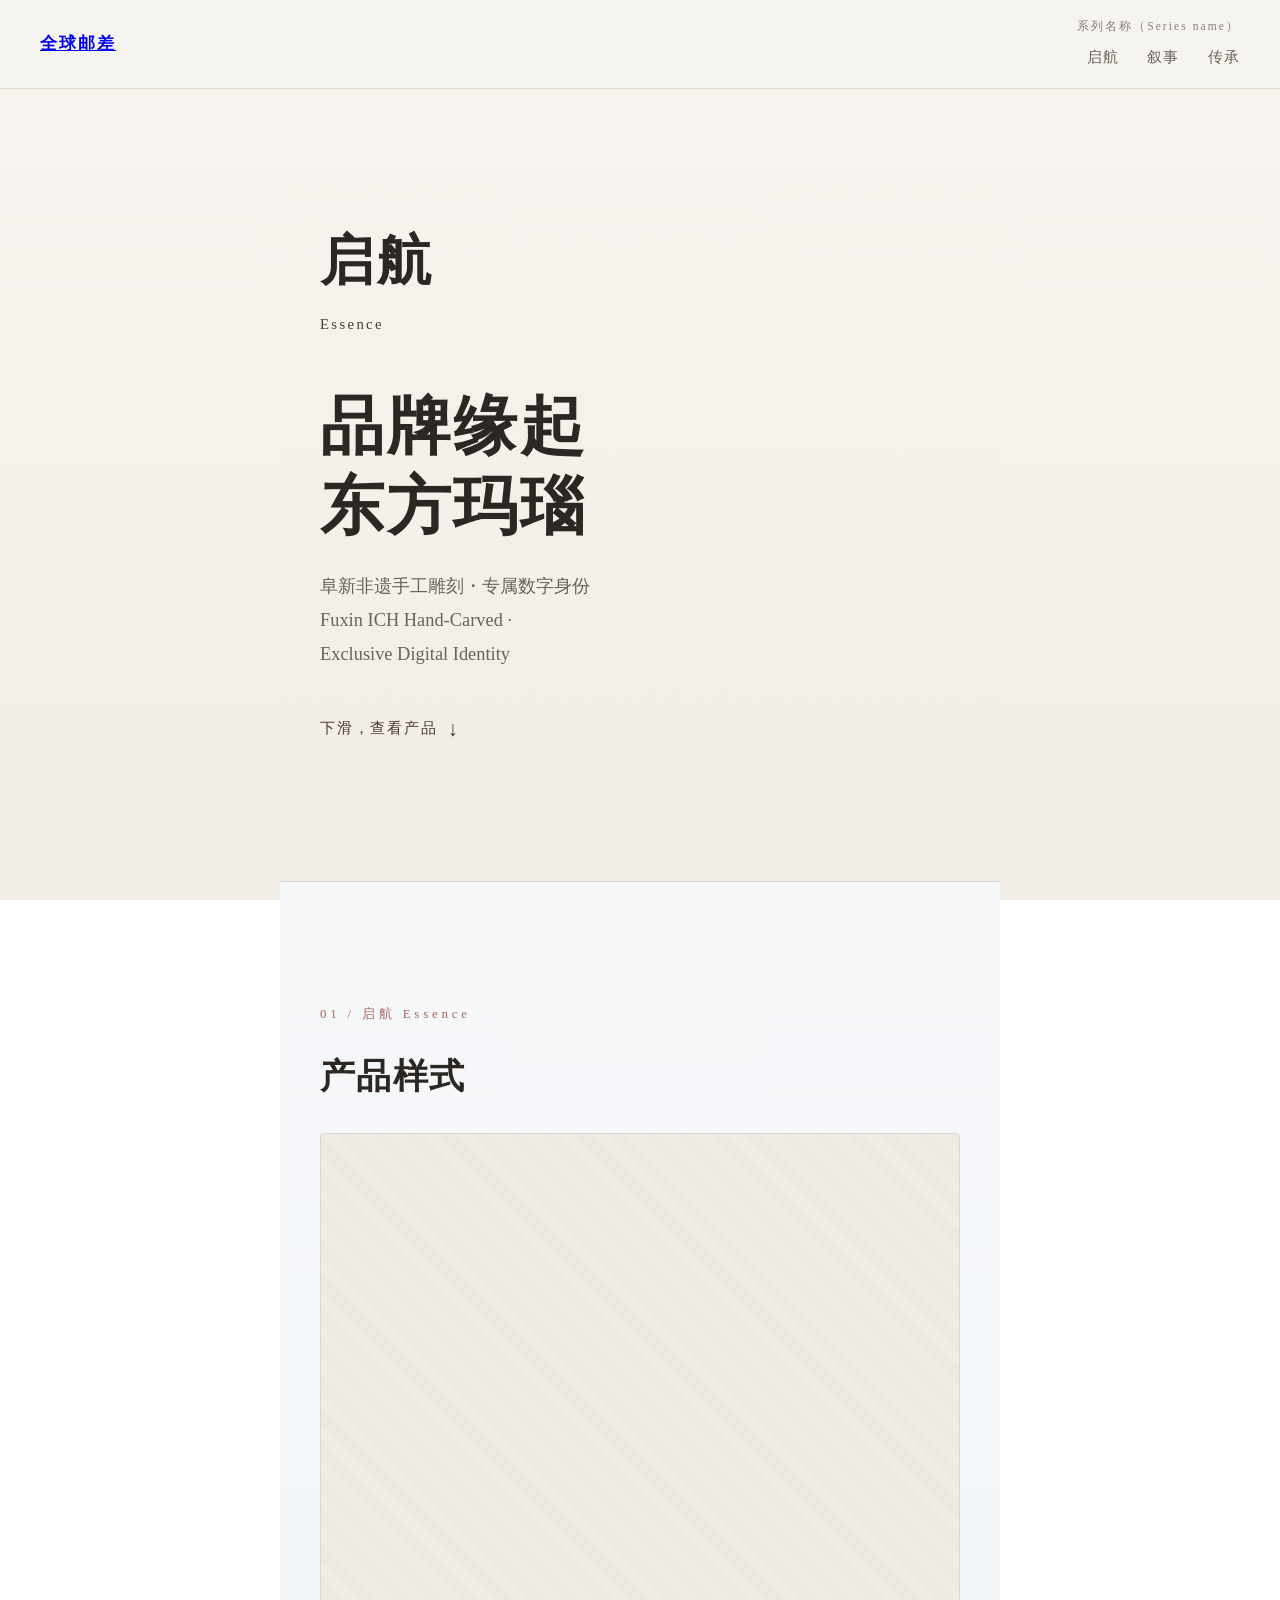
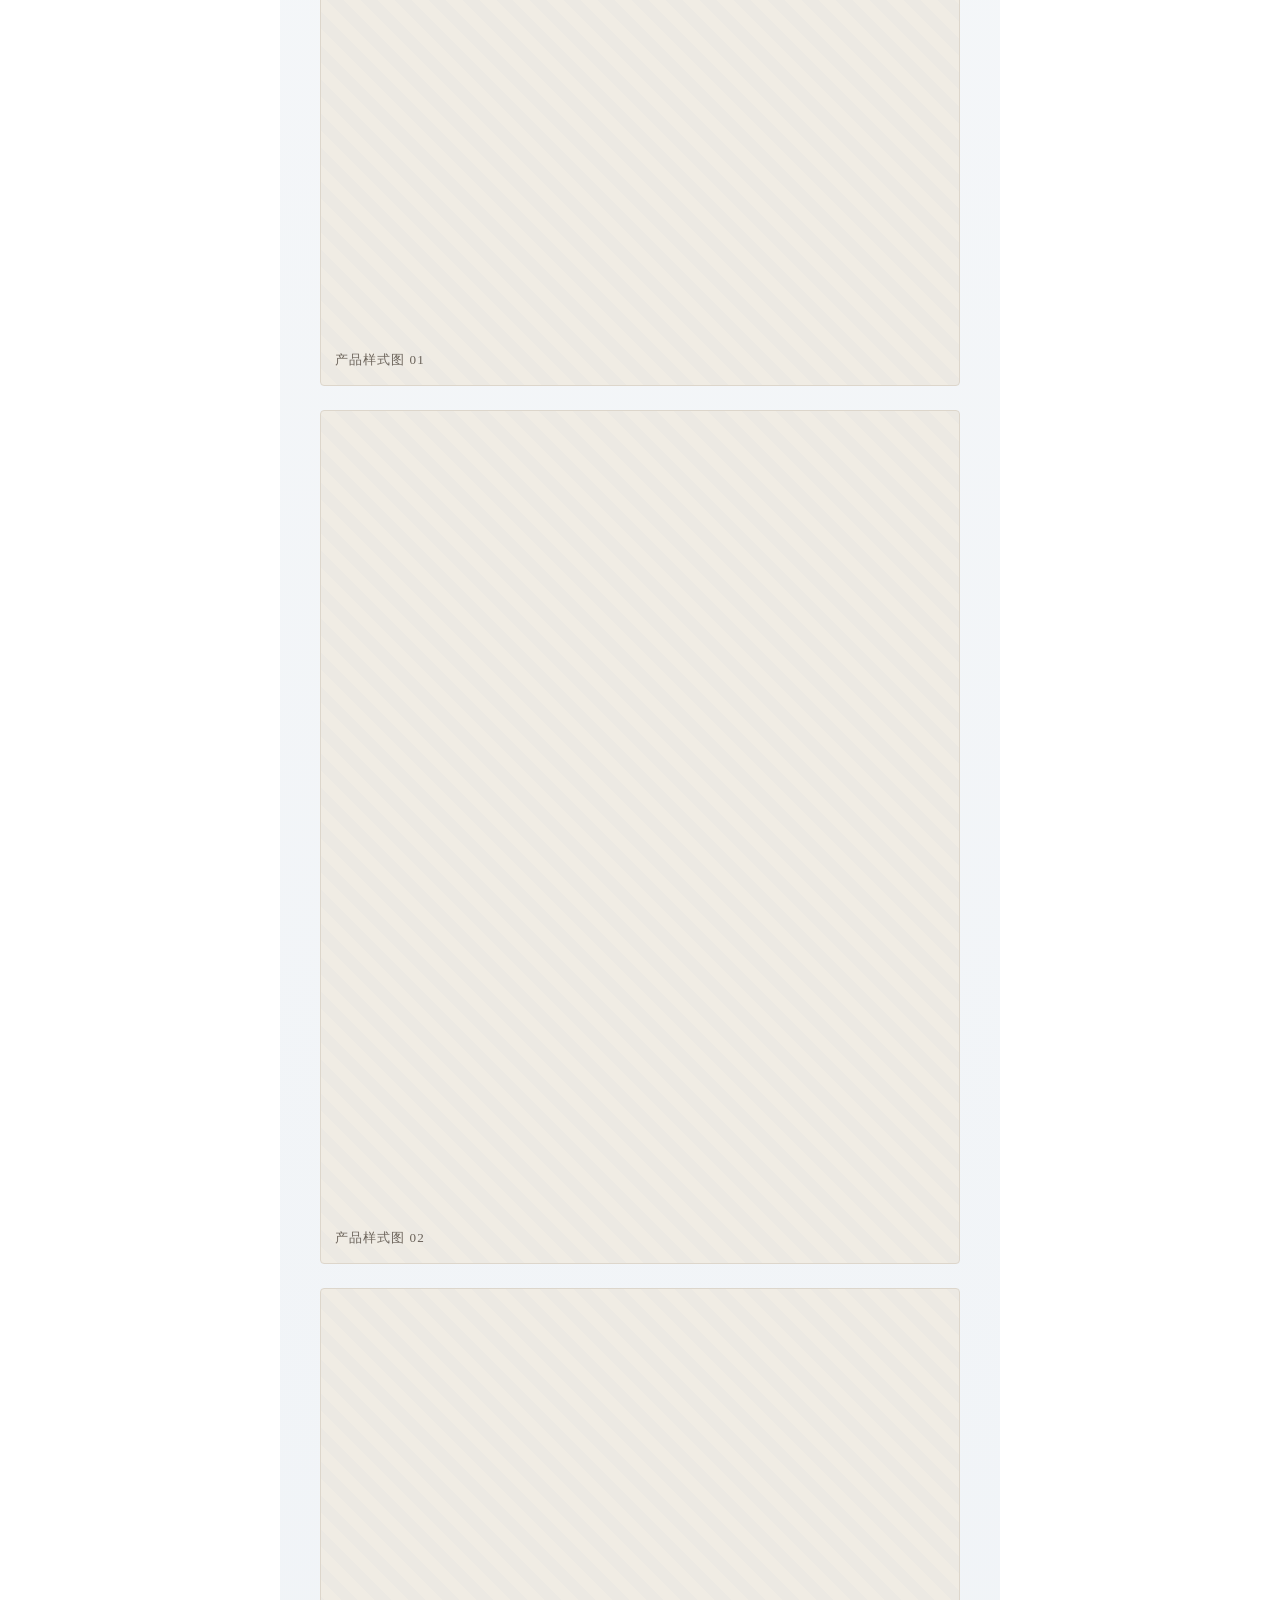
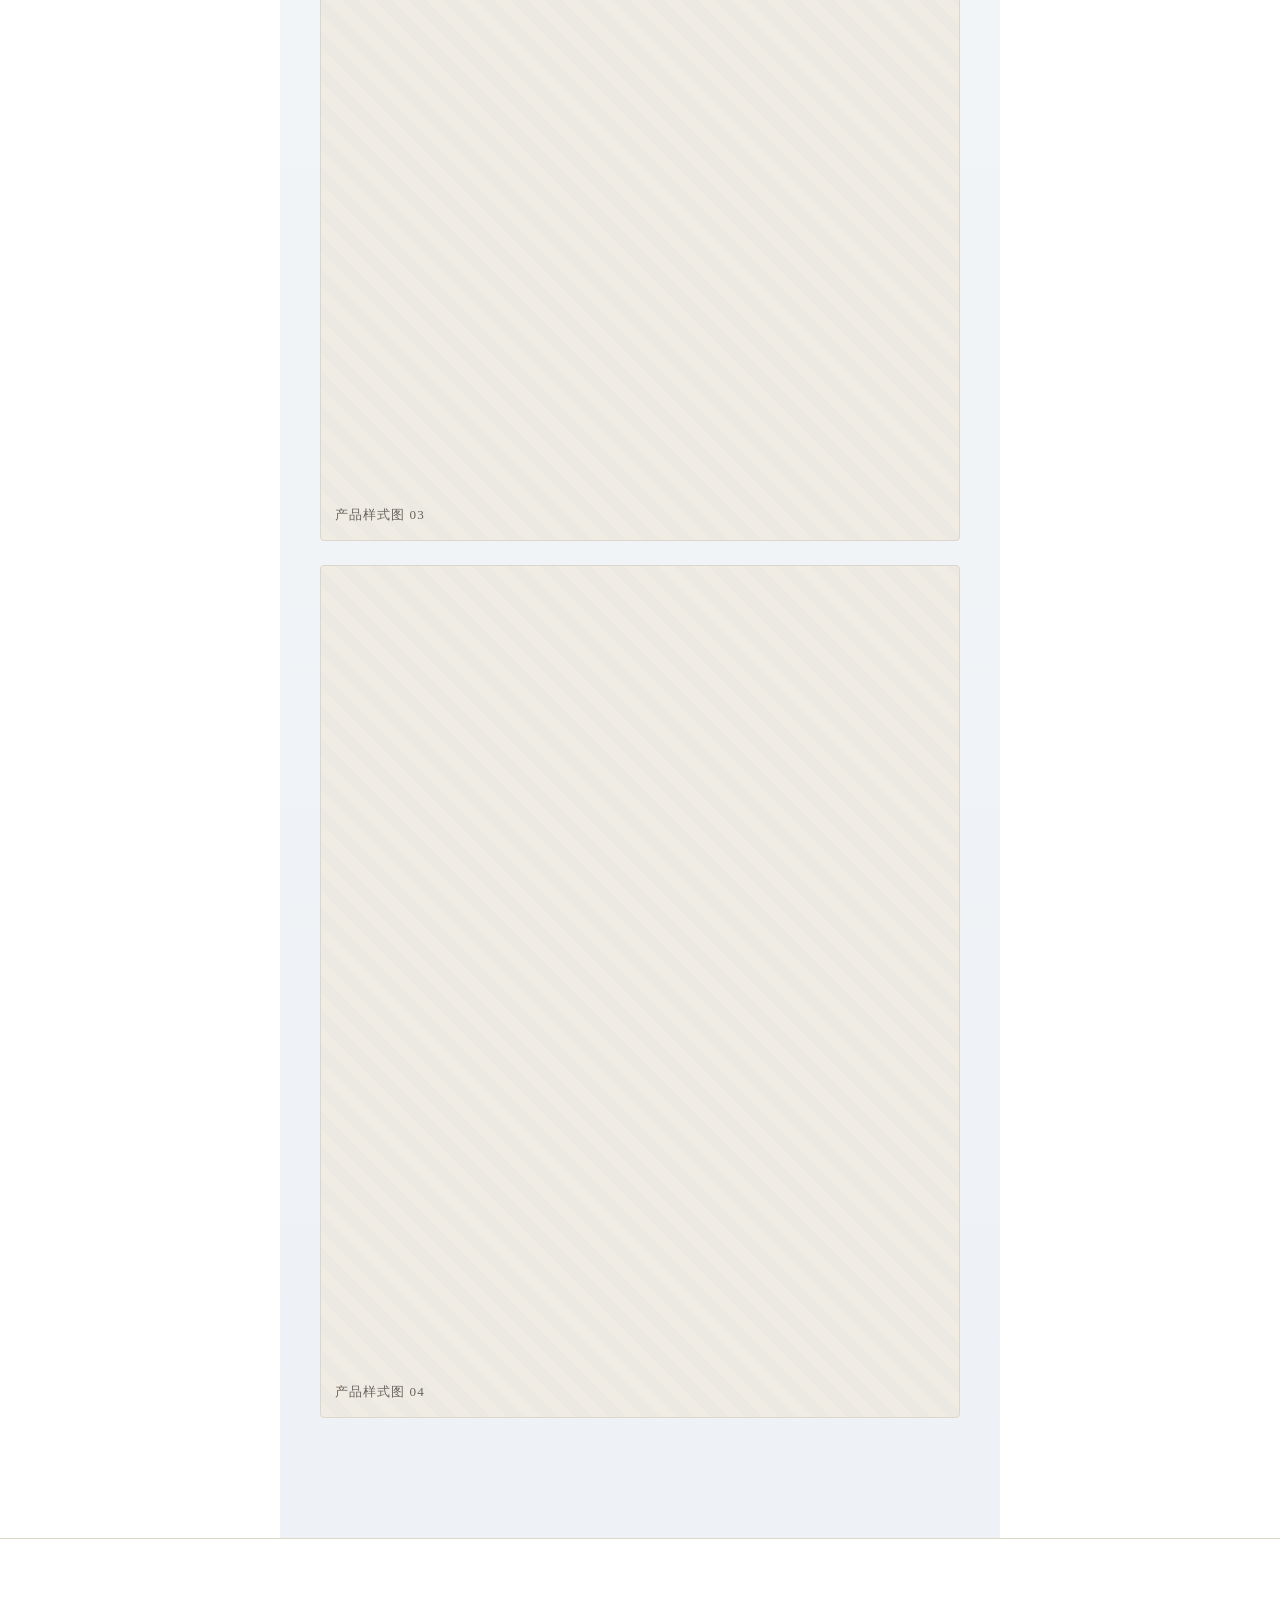
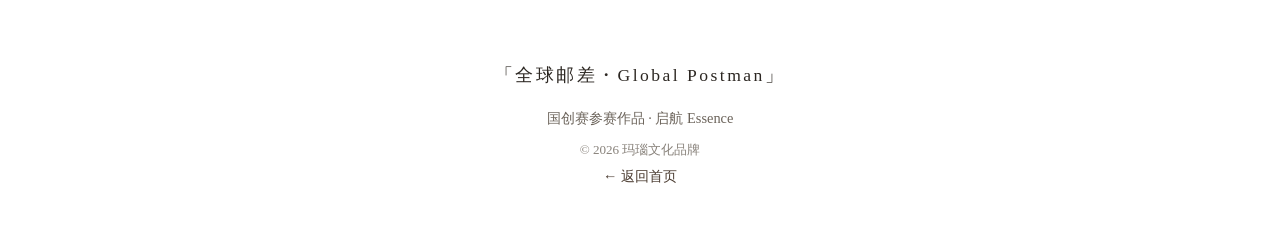
==== 小张/essence.html @ 468fa33e "Add files via upload" ====
<!DOCTYPE html>
<html lang="zh-CN">
<head>
  <meta charset="UTF-8">
  <meta name="viewport" content="width=device-width, initial-scale=1.0, viewport-fit=cover">
  <meta name="description" content="启航 Essence —— 全球邮差・东方玛瑙的品牌缘起。">
  <meta name="theme-color" content="#f7f3ec">
  <title>启航 Essence · 玛瑙</title>
  <link rel="stylesheet" href="styles.css">
</head>
<body>
  <!-- 顶部极简导航 -->
  <header class="site-header">
    <a class="brand" href="index.html">全球邮差</a>
    <nav class="nav nav--series">
      <span class="nav-label">系列名称（Series name）</span>
      <div class="nav-links">
        <a href="essence.html">启航</a>
        <a href="narrative.html">叙事</a>
        <a href="legacy.html">传承</a>
      </div>
    </nav>
  </header>

  <!-- 启航 Essence -->
  <section class="cover texture" id="top">
    <p class="eyebrow reveal">启航</p>
    <p class="eyebrow-en reveal">Essence</p>
    <h1 class="cover-title reveal">品牌缘起<br>东方玛瑙</h1>
    <p class="cover-sub reveal">阜新非遗手工雕刻・专属数字身份　Fuxin ICH Hand-Carved ·<br>Exclusive Digital Identity</p>

    <a class="scroll-hint reveal" href="#essence" aria-label="向下浏览">
      <span class="scroll-hint-text">下滑，查看产品</span>
      <span class="scroll-hint-arrow" aria-hidden="true">↓</span>
    </a>
  </section>

  <!-- 内容板块：产品样式图 -->
  <section class="block block--blue" id="essence">
    <p class="section-label texture reveal">01 / 启航 Essence</p>
    <h2 class="section-title texture reveal">产品样式</h2>
    <div class="product-grid reveal">
      <div class="product-card"><span>产品样式图 01</span></div>
      <div class="product-card"><span>产品样式图 02</span></div>
      <div class="product-card"><span>产品样式图 03</span></div>
      <div class="product-card"><span>产品样式图 04</span></div>
    </div>
  </section>

  <!-- 页脚 -->
  <footer class="site-footer">
    <p class="footer-brand">「全球邮差・Global Postman」</p>
    <p class="footer-note">国创赛参赛作品 · 启航 Essence</p>
    <p class="footer-copy">© <span class="year"></span> 玛瑙文化品牌</p>
    <p class="footer-note"><a href="index.html" style="color:var(--brown);text-decoration:none;">← 返回首页</a></p>
  </footer>

  <script src="script.js"></script>
</body>
</html>
---- 小张/styles.css ----
:root {
  /* 克制的东方美学 · 轻奢极简 */
  /* 底色：米白 / 浅暖灰，大面积留白 */
  --bg: #f6f4ef;          /* 米白 */
  --bg-warm: #ece9e3;     /* 浅暖灰 */
  --bg-soft: #f0ece4;     /* 卡片/分区底色 */
  /* 强调色：深棕 / 墨黑，文字与按钮 */
  --ink: #2c2722;         /* 墨黑（偏暖） */
  --ink-soft: #6b635a;    /* 次级文字 */
  --brown: #4a3b30;       /* 深棕，按钮/强调 */
  /* 辅助色：低饱和玛瑙系，点缀与系列区分 */
  --blue: #7c8a93;        /* 烟灰蓝 · 蓝玛瑙 */
  --red: #a8675f;         /* 豆沙红 · 红玛瑙 */
  --green: #7e8b6f;       /* 苔绿 · 水草玛瑙 */
  --accent: var(--brown); /* 默认强调用深棕 */
  --line: #ddd6cb;        /* 细线 */
  --radius: 4px;          /* 极小圆角，更显克制 */
  --max-w: 720px;
  --space: clamp(64px, 14vw, 120px);

  /* 渐变背景：从上到下的极浅暖调 */
  /* 通用款：暖米白 → 浅燕麦，适配红玛瑙/水草玛瑙等多数品类 */
  --grad-top: #f8f5f0;
  --grad-bottom: #f1ede6;
  /* 蓝玛瑙款：冷调米白 → 极浅灰蓝 */
  --grad-blue-top: #f5f7f9;
  --grad-blue-bottom: #eef2f6;
  /* 紫玛瑙款：极淡紫调 */
  --grad-purple-top: #f7f5f8;
  --grad-purple-bottom: #f0eef5;
}

* {
  margin: 0;
  padding: 0;
  box-sizing: border-box;
}

html {
  scroll-behavior: smooth;
}

body {
  font-family: "Songti SC", "STSong", "SimSun", "Noto Serif SC", Georgia, serif;
  /* 通用款：暖米白 → 浅燕麦，从上到下的极浅渐变 */
  background: linear-gradient(180deg, var(--grad-top) 0%, var(--grad-bottom) 100%);
  background-attachment: fixed;
  color: var(--ink);
  line-height: 1.9;
  -webkit-font-smoothing: antialiased;
  text-rendering: optimizeLegibility;
}

/* 蓝玛瑙款渐变（用于蓝玛瑙系列板块） */
.block--blue {
  background: linear-gradient(180deg, var(--grad-blue-top) 0%, var(--grad-blue-bottom) 100%);
}

/* 紫玛瑙款渐变（预留，给紫玛瑙系列使用） */
.block--purple {
  background: linear-gradient(180deg, var(--grad-purple-top) 0%, var(--grad-purple-bottom) 100%);
}

/* 整页蓝玛瑙背景（用于首页，与文化板块一致） */
body.page-blue {
  background: linear-gradient(180deg, var(--grad-blue-top) 0%, var(--grad-blue-bottom) 100%);
  background-attachment: fixed;
}

/* 极细天然肌理：宣纸/石材感，透明度 5%-10%，柔光混合。
   程序化生成，无需外部图片，便于部署。仅在首屏与标题区叠加，
   正文故事区域保持纯底，保证可读性。 */
.texture {
  position: relative;
}

.texture::before {
  content: "";
  position: absolute;
  inset: 0;
  pointer-events: none;
  z-index: 0;
  opacity: 0.08;                       /* 8%，落在 5%-10% 区间 */
  mix-blend-mode: soft-light;          /* 柔光 */
  background-image:
    repeating-linear-gradient(0deg, rgba(80, 70, 60, 0.5) 0 1px, transparent 1px 3px),
    repeating-linear-gradient(90deg, rgba(80, 70, 60, 0.5) 0 1px, transparent 1px 3px),
    repeating-linear-gradient(45deg, rgba(90, 80, 70, 0.35) 0 1px, transparent 1px 7px),
    repeating-linear-gradient(-45deg, rgba(90, 80, 70, 0.35) 0 1px, transparent 1px 9px);
  background-size: 3px 3px, 3px 3px, 7px 7px, 9px 9px;
}

/* 让内容浮在纹理之上 */
.texture > * {
  position: relative;
  z-index: 1;
}

/* 顶部导航 */
.site-header {
  position: sticky;
  top: 0;
  z-index: 10;
  display: flex;
  align-items: center;
  justify-content: space-between;
  padding: 16px clamp(20px, 6vw, 40px);
  background: rgba(246, 244, 239, 0.82);
  backdrop-filter: blur(8px);
  border-bottom: 1px solid var(--line);
}

.brand {
  font-size: 1.05rem;
  letter-spacing: 0.12em;
  font-weight: 600;
}

.nav {
  display: flex;
  gap: clamp(14px, 4vw, 28px);
}

.nav a {
  color: var(--ink-soft);
  text-decoration: none;
  font-size: 0.92rem;
  letter-spacing: 0.08em;
  transition: color 0.25s;
}

.nav a:hover {
  color: var(--brown);
}

/* 子页面导航：系列名称标签在链接上方 */
.nav--series {
  flex-direction: column;
  align-items: flex-end;
  gap: 6px;
}

.nav-label {
  font-size: 0.72rem;
  letter-spacing: 0.18em;
  color: var(--ink-soft);
  opacity: 0.8;
}

.nav-links {
  display: flex;
  gap: clamp(14px, 4vw, 28px);
}

/* 封面 */
.cover {
  min-height: 88vh;
  display: flex;
  flex-direction: column;
  justify-content: center;
  align-items: flex-start;
  padding: var(--space) clamp(20px, 6vw, 40px);
  max-width: var(--max-w);
  margin: 0 auto;
}

/* 封面独立品牌展示区 */
/* 封面独立品牌展示区 */
.brand-showcase {
  width: 100%;
  max-width: 180px; /* 原 240px 缩小 1/4 */
  margin-bottom: 40px;
  padding-bottom: 28px;
  border-bottom: 1px solid var(--line);
}

.brand-showcase img {
  width: 100%;
  height: auto;
  display: block;
}

/* 主标题：每一块玛瑙都有它的故事 */
.eyebrow {
  font-size: clamp(2rem, 9vw, 3.4rem);
  font-weight: 600;
  line-height: 1.3;
  letter-spacing: 0.06em;
  color: var(--ink);
  margin-bottom: 14px;
}
/* 辅助英文：与主标题拉开字号差，行距宽松 */
.eyebrow-en {
  font-size: 0.92rem;
  letter-spacing: 0.16em;
  line-height: 1.9;
  color: var(--brown);
  margin-bottom: 30px;
}

.cover-title {
  font-size: clamp(2.4rem, 11vw, 4rem);
  font-weight: 600;
  line-height: 1.25;
  letter-spacing: 0.04em;
  margin-top: 18px;
  margin-bottom: 22px;
}

.cover-sub {
  font-size: clamp(1rem, 3.6vw, 1.15rem);
  line-height: 1.85;
  color: var(--ink-soft);
  max-width: 32ch;
  margin-bottom: 36px;
}

/* 首页三个导航键 */
.home-nav {
  display: flex;
  gap: clamp(12px, 4vw, 24px);
  margin-bottom: 44px;
  flex-wrap: wrap;
}

.home-nav-item {
  display: flex;
  flex-direction: column;
  align-items: center;
  gap: 4px;
  min-width: 96px;
  padding: 16px 22px;
  border: 1px solid var(--line);
  border-radius: var(--radius);
  background: rgba(255, 255, 255, 0.4);
  color: var(--ink);
  text-decoration: none;
  transition: border-color 0.25s, background 0.25s, transform 0.2s;
}

.home-nav-item:hover {
  border-color: var(--brown);
  background: rgba(255, 255, 255, 0.7);
  transform: translateY(-3px);
}

.home-nav-cn {
  font-size: 1.1rem;
  letter-spacing: 0.16em;
  font-weight: 600;
}

.home-nav-en {
  font-size: 0.66rem;
  letter-spacing: 0.18em;
  text-transform: uppercase;
  color: var(--brown);
  opacity: 0.85;
}

/* 下滑引导：箭头 + 文案 */
.scroll-hint {
  display: inline-flex;
  align-items: center;
  gap: 10px;
  color: var(--brown);
  text-decoration: none;
  margin-top: 8px;
  animation: float 2.4s ease-in-out infinite;
}

.scroll-hint-text {
  font-size: 0.92rem;
  letter-spacing: 0.12em;
  font-weight: 500;
}

.scroll-hint-arrow {
  font-size: 1.3rem;
  line-height: 1;
}

@keyframes float {
  0%, 100% { transform: translateY(0); }
  50% { transform: translateY(8px); }
}

/* 内容板块 */
.block {
  max-width: var(--max-w);
  margin: 0 auto;
  padding: var(--space) clamp(20px, 6vw, 40px);
  border-top: 1px solid var(--line);
}

.section-label {
  font-size: 0.8rem;
  letter-spacing: 0.3em;
  color: var(--brown);
  margin-bottom: 18px;
}

/* 系列辅助色：用低饱和玛瑙色区分板块，仅作点缀 */
.block:nth-of-type(1) .section-label { color: var(--blue); }  /* 文化 · 蓝玛瑙 */
.block:nth-of-type(2) .section-label { color: var(--red); }   /* 故事 · 红玛瑙 */
.block:nth-of-type(3) .section-label { color: var(--green); } /* 理念 · 水草玛瑙 */

.section-title {
  font-size: clamp(1.6rem, 7vw, 2.2rem);
  font-weight: 600;
  letter-spacing: 0.04em;
  margin-bottom: 22px;
}

.section-text {
  font-size: clamp(1rem, 3.6vw, 1.1rem);
  color: var(--ink-soft);
  margin-bottom: 36px;
}

/* 配图占位（保留给其他板块使用） */
.placeholder-card {
  aspect-ratio: 4 / 3;
  background:
    repeating-linear-gradient(45deg, var(--bg-soft) 0 12px, var(--bg-warm) 12px 24px);
  border: 1px solid var(--line);
  border-radius: var(--radius);
  display: flex;
  align-items: center;
  justify-content: center;
  color: var(--ink-soft);
  font-size: 0.9rem;
  letter-spacing: 0.1em;
}

/* 产品样式图网格（子页面第二屏） */
.product-grid {
  display: grid;
  grid-template-columns: 1fr;
  gap: clamp(16px, 5vw, 24px);
  margin-top: 4px;
}

.product-card {
  position: relative;
  aspect-ratio: 3 / 4;
  background:
    repeating-linear-gradient(45deg, var(--bg-soft) 0 12px, var(--bg-warm) 12px 24px);
  border: 1px solid var(--line);
  border-radius: var(--radius);
  display: flex;
  align-items: flex-end;
  padding: 12px 14px;
  color: var(--ink-soft);
  font-size: 0.82rem;
  letter-spacing: 0.08em;
  overflow: hidden;
  text-decoration: none;
  transition: border-color 0.25s, transform 0.2s;
}

.product-card:hover {
  border-color: var(--brown);
  transform: translateY(-3px);
}

.product-card img {
  position: absolute;
  inset: 0;
  width: 100%;
  height: 100%;
  object-fit: cover;
  border-radius: var(--radius);
}

.product-card .product-name {
  position: relative;
  z-index: 1;
  font-size: 0.82rem;
  letter-spacing: 0.08em;
}

/* 文化配图：真实玛瑙图片 */
.culture-image {
  margin-bottom: 28px;
}

.culture-image img {
  width: 100%;
  height: auto;
  display: block;
  border-radius: var(--radius);
  box-shadow: 0 8px 28px rgba(44, 39, 34, 0.10);
}

/* 英文折叠按钮：给外国人的英文提示 */
.en-toggle {
  display: inline-flex;
  align-items: center;
  gap: 8px;
  margin: -8px 0 24px;
  padding: 8px 16px;
  background: transparent;
  border: 1px solid var(--blue); /* 蓝玛瑙系列色点缀 */
  border-radius: 999px;
  color: var(--brown);
  font-family: "Georgia", "Noto Serif SC", serif;
  font-size: 0.9rem;
  letter-spacing: 0.08em;
  cursor: pointer;
  transition: background 0.2s, color 0.2s;
}

.en-toggle:hover {
  background: var(--blue);
  color: #fff;
}

.en-toggle-arrow {
  transition: transform 0.3s;
  font-size: 0.8rem;
}

.en-toggle[aria-expanded="true"] .en-toggle-arrow {
  transform: rotate(180deg);
}

/* 英文版文案：默认折叠，展开后显示 */
.section-en {
  font-family: "Georgia", "Times New Roman", "Noto Serif SC", serif;
  font-size: clamp(0.92rem, 3vw, 1.02rem);
  line-height: 1.75;
  max-height: 0;
  overflow: hidden;
  opacity: 0;
  padding-top: 0;
  margin-top: 0;
  border-top: 1px solid transparent;
  transition: max-height 0.5s ease, opacity 0.4s ease, padding 0.4s ease, margin 0.4s ease;
}

.section-en.open {
  max-height: 1200px;
  opacity: 1;
  margin-top: 4px;
  padding-top: 28px;
  border-top: 1px solid var(--line);
}

.section-en em {
  font-style: italic;
  color: var(--brown);
}

/* 高亮段落：强调句用深棕/墨黑，字重微提 */
.text-highlight {
  color: var(--ink) !important;
  font-weight: 500;
  margin-top: 18px;
  padding-left: 14px;
  border-left: 2px solid var(--brown);
}

/* 理念列表 */
.idea-list {
  list-style: none;
  margin-top: 8px;
}

.idea-list li {
  display: flex;
  align-items: baseline;
  gap: 16px;
  padding: 14px 0;
  border-bottom: 1px solid var(--line);
  color: var(--ink-soft);
  font-size: 1.02rem;
}

.idea-list li span {
  flex: 0 0 3em;
  color: var(--brown);
  font-weight: 600;
  letter-spacing: 0.1em;
}

/* 页脚 */
.site-footer {
  text-align: center;
  padding: var(--space) 20px 56px;
  border-top: 1px solid var(--line);
}

.footer-brand {
  font-size: 1.1rem;
  letter-spacing: 0.14em;
  margin-bottom: 12px;
}

.footer-note {
  color: var(--ink-soft);
  font-size: 0.9rem;
  margin-bottom: 6px;
}

.footer-copy {
  color: var(--ink-soft);
  font-size: 0.82rem;
  opacity: 0.8;
}

/* 滚动显现动画 */
.reveal {
  opacity: 0;
  transform: translateY(24px);
  transition: opacity 0.8s ease, transform 0.8s ease;
}

.reveal.visible {
  opacity: 1;
  transform: none;
}

@media (prefers-reduced-motion: reduce) {
  .reveal { opacity: 1; transform: none; transition: none; }
  .scroll-hint { animation: none; }
}
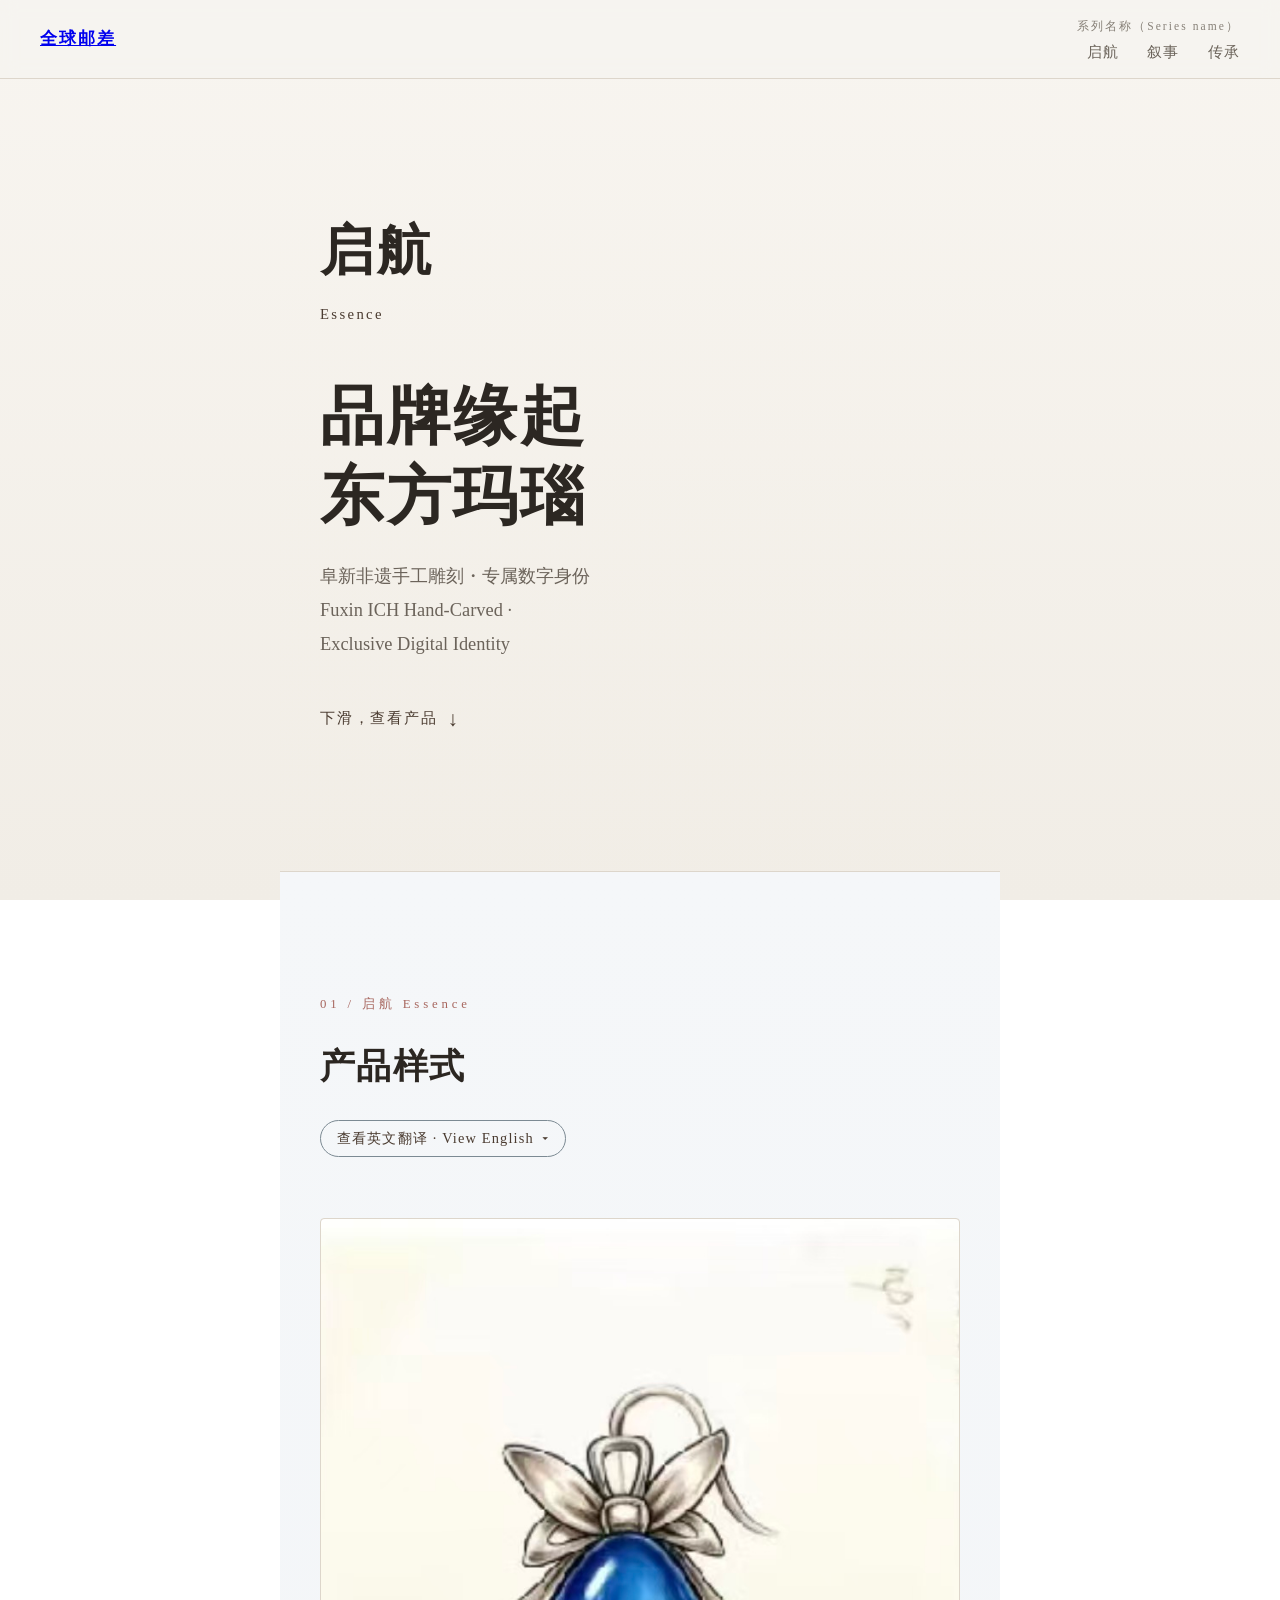
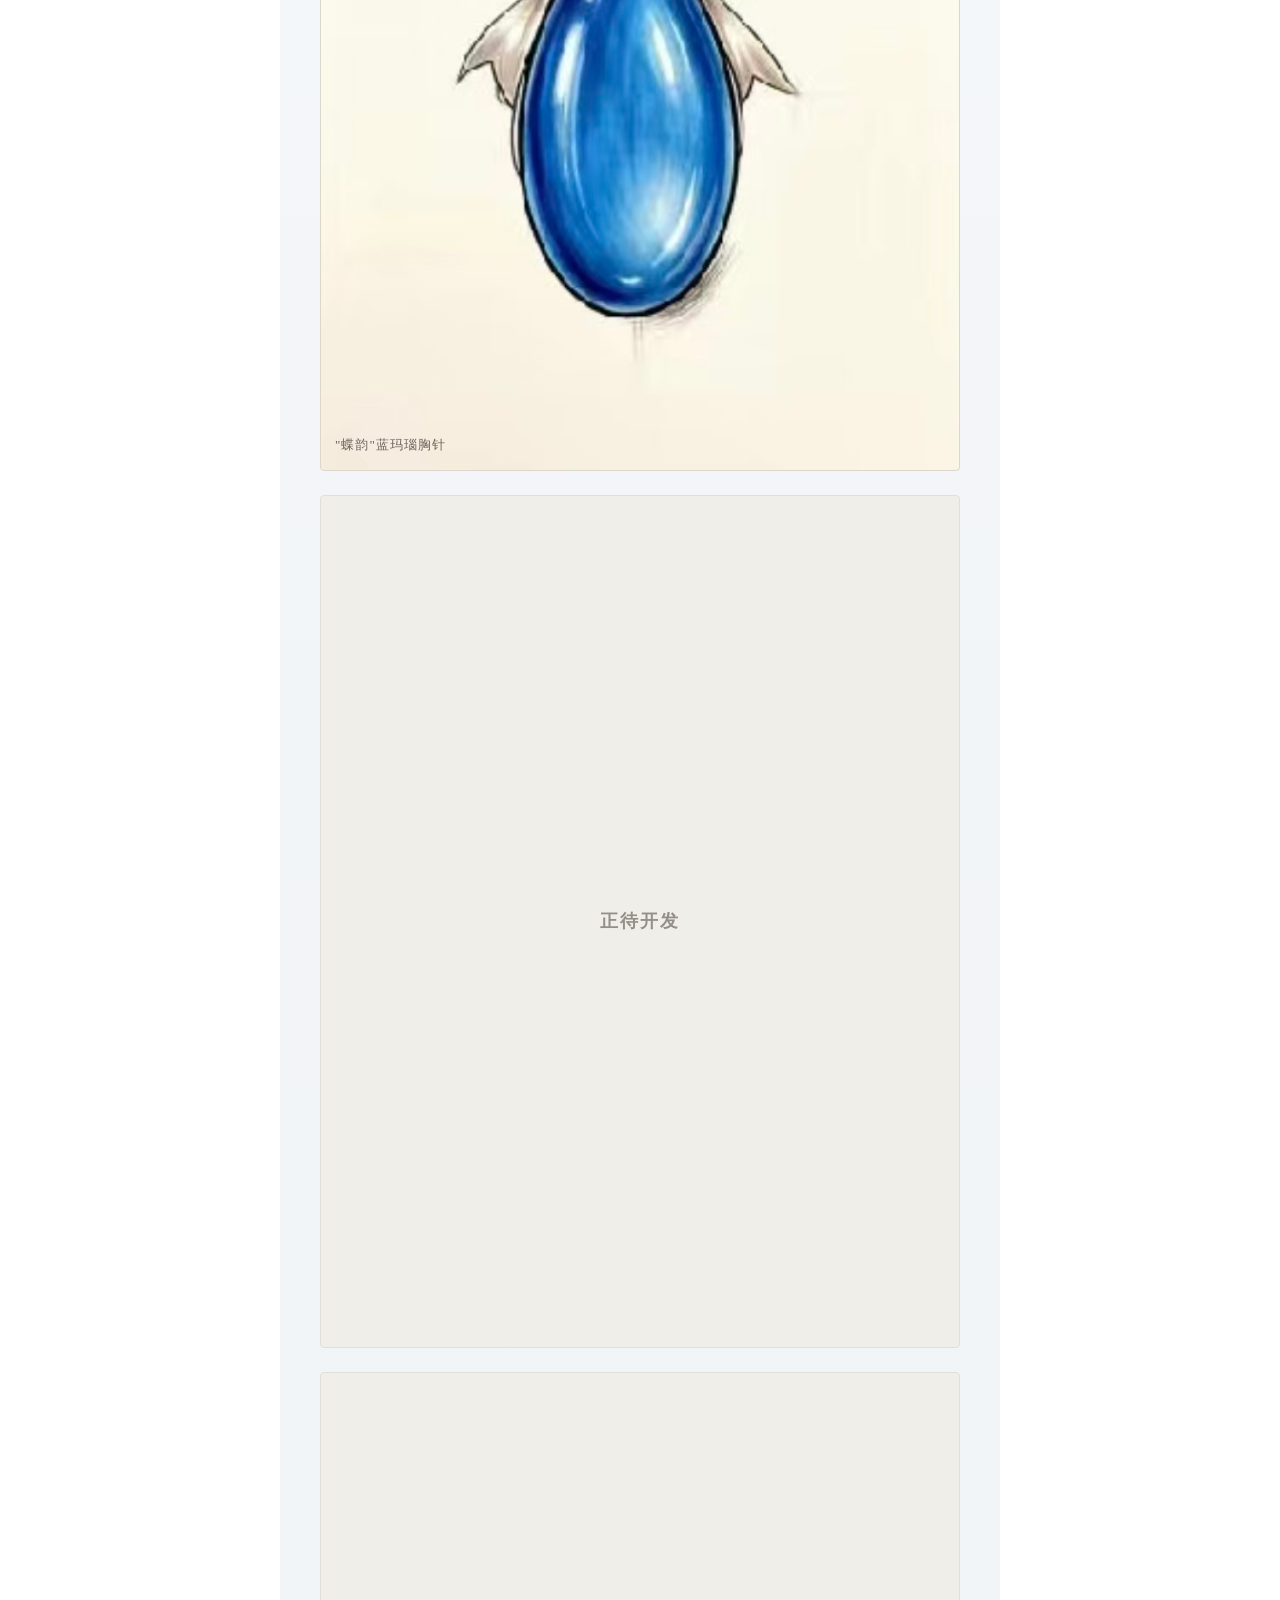
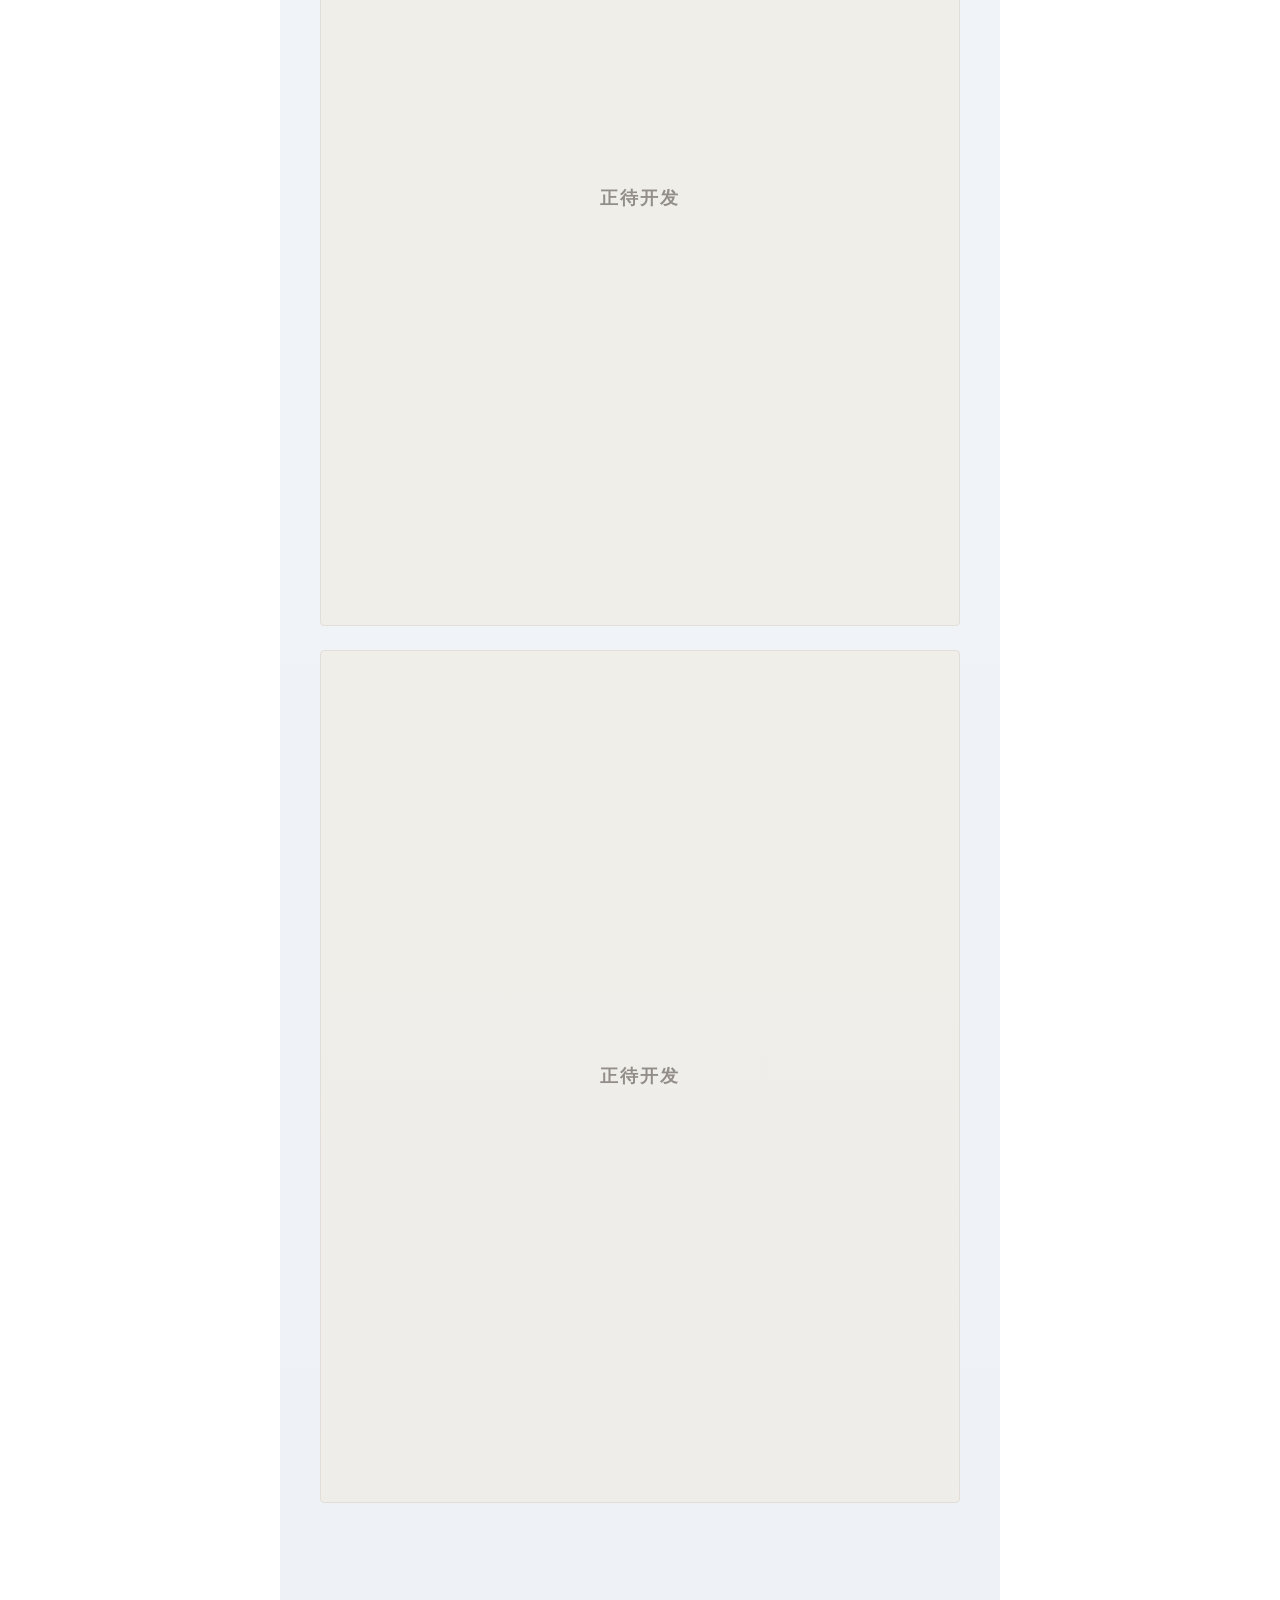
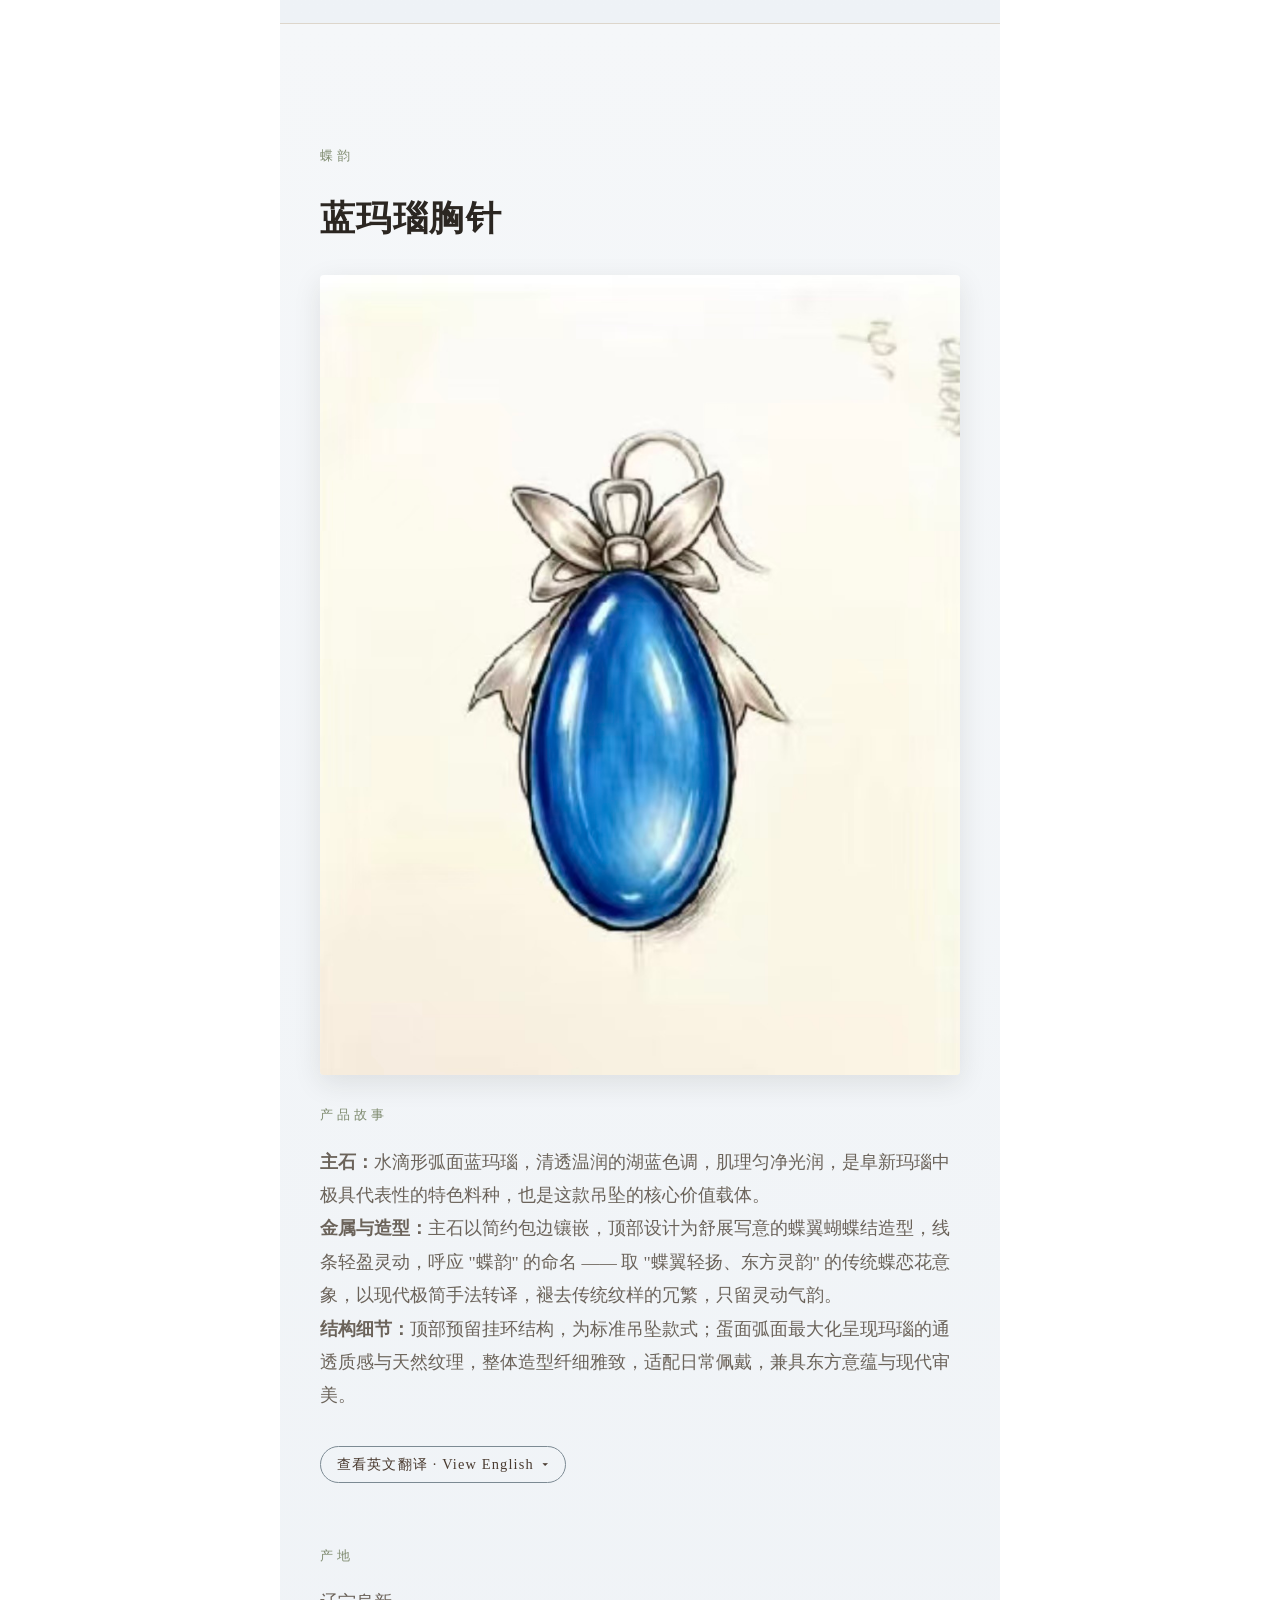
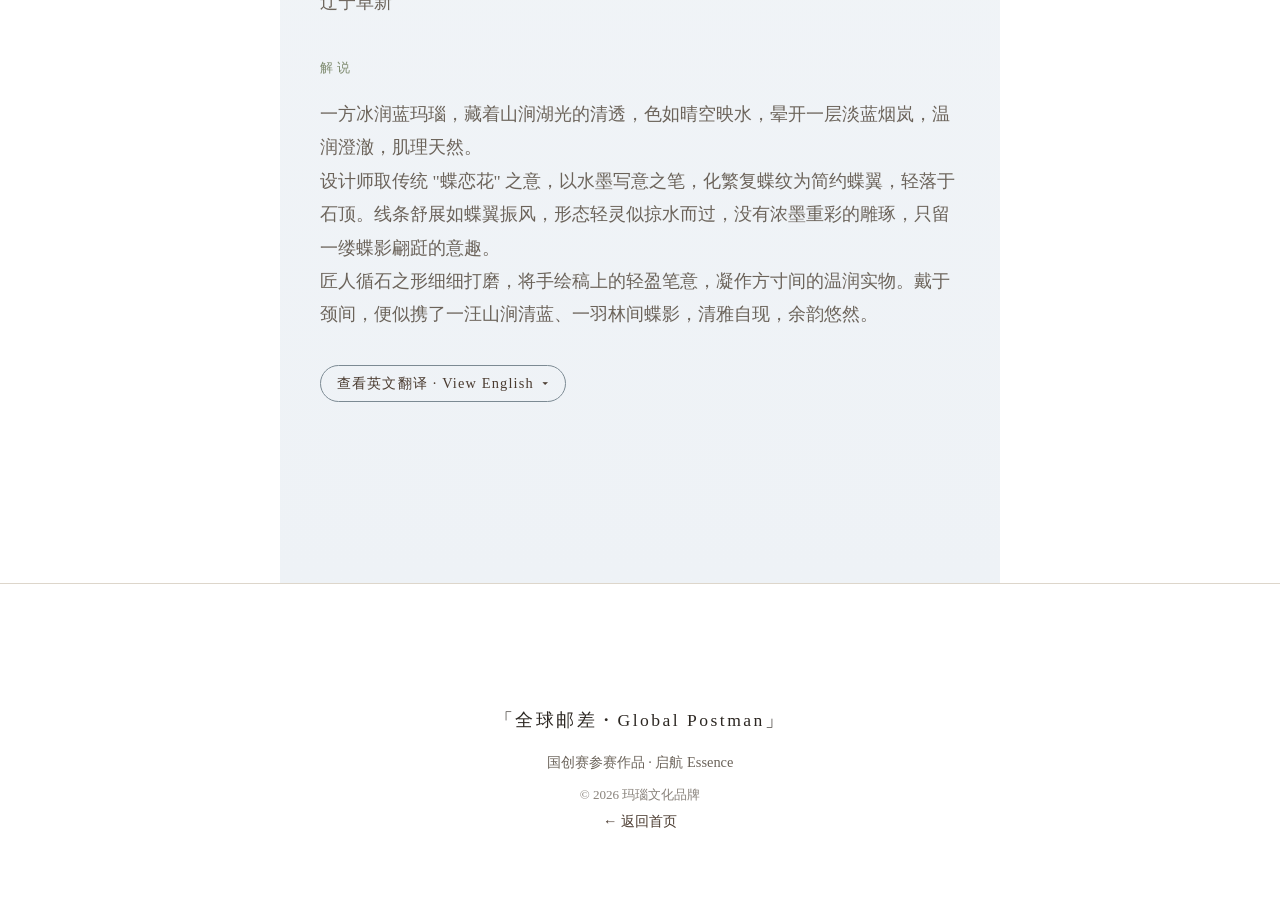
==== commit 65edbfcd: "Add files via upload" ====
--- a/小张/essence.html
+++ b/小张/essence.html
@@ -39,11 +39,90 @@
   <section class="block block--blue" id="essence">
     <p class="section-label texture reveal">01 / 启航 Essence</p>
     <h2 class="section-title texture reveal">产品样式</h2>
+    <button class="en-toggle reveal" id="enToggle" aria-expanded="false" aria-controls="enContent">
+      <span class="en-toggle-label">查看英文翻译 · View English</span>
+      <span class="en-toggle-arrow" aria-hidden="true">▾</span>
+    </button>
+    <div class="section-text section-en collapse" id="enContent">
+      <p>Product Styles</p>
+    </div>
     <div class="product-grid reveal">
-      <div class="product-card"><span>产品样式图 01</span></div>
-      <div class="product-card"><span>产品样式图 02</span></div>
-      <div class="product-card"><span>产品样式图 03</span></div>
-      <div class="product-card"><span>产品样式图 04</span></div>
+      <a class="product-card" href="productdieyun.html"><img src="images/photo1 (1).jpg" alt="蝶韵蓝玛瑙胸针"><span class="product-name">"蝶韵"蓝玛瑙胸针</span></a>
+      <div class="product-card product-card--placeholder"><span>正待开发</span></div>
+      <div class="product-card product-card--placeholder"><span>正待开发</span></div>
+      <div class="product-card product-card--placeholder"><span>正待开发</span></div>
+    </div>
+  </section>
+
+  <!-- 蝶韵蓝玛瑙胸针 详情 -->
+  <section class="block block--blue" id="dieyun">
+    <p class="section-label texture reveal">蝶韵</p>
+    <h2 class="section-title texture reveal">蓝玛瑙胸针</h2>
+    <div class="culture-image reveal">
+      <img src="images/photo1 (1).jpg" alt="蝶韵蓝玛瑙胸针">
+    </div>
+
+    <p class="section-label texture reveal">产品故事</p>
+    <div class="section-text reveal">
+      <p>
+        <strong>主石：</strong>水滴形弧面蓝玛瑙，清透温润的湖蓝色调，肌理匀净光润，是阜新玛瑙中极具代表性的特色料种，也是这款吊坠的核心价值载体。
+      </p>
+      <p>
+        <strong>金属与造型：</strong>主石以简约包边镶嵌，顶部设计为舒展写意的蝶翼蝴蝶结造型，线条轻盈灵动，呼应 "蝶韵" 的命名 —— 取 "蝶翼轻扬、东方灵韵" 的传统蝶恋花意象，以现代极简手法转译，褪去传统纹样的冗繁，只留灵动气韵。
+      </p>
+      <p>
+        <strong>结构细节：</strong>顶部预留挂环结构，为标准吊坠款式；蛋面弧面最大化呈现玛瑙的通透质感与天然纹理，整体造型纤细雅致，适配日常佩戴，兼具东方意蕴与现代审美。
+      </p>
+    </div>
+
+    <button class="en-toggle reveal" id="enToggle-story" aria-expanded="false" aria-controls="enContent-story">
+      <span class="en-toggle-label">查看英文翻译 · View English</span>
+      <span class="en-toggle-arrow" aria-hidden="true">▾</span>
+    </button>
+    <div class="section-text section-en collapse" id="enContent-story">
+      <p>
+        <strong>Main Stone:</strong> A teardrop cabochon blue agate in a clear, warm lake-blue hue with a smooth, lustrous texture. It is a highly representative signature variety of Fuxin agate and serves as the core value carrier of this pendant.
+      </p>
+      <p>
+        <strong>Metalwork &amp; Design:</strong> The central stone is set in a minimalist bezel, topped with a graceful, freehand butterfly-bow motif with light, flowing lines. The design echoes the name Dieyun (Butterfly Charm), drawing from the classic Chinese "butterfly and flower" aesthetic of delicate grace and oriental allure. Reinterpreted through a modern minimalist approach, it strips away the ornateness of traditional patterns while retaining its vivid, ethereal spirit.
+      </p>
+      <p>
+        <strong>Structural Details:</strong> A bail is reserved at the top for a standard pendant design. The domed cabochon cut maximizes the agate's translucent texture and natural grain. With a slender, elegant silhouette ideal for everyday wear, it balances oriental artistic conception with contemporary aesthetics.
+      </p>
+    </div>
+
+    <p class="section-label texture reveal">产地</p>
+    <div class="section-text reveal">
+      <p>辽宁阜新</p>
+    </div>
+
+    <p class="section-label texture reveal">解说</p>
+    <div class="section-text reveal">
+      <p>
+        一方冰润蓝玛瑙，藏着山涧湖光的清透，色如晴空映水，晕开一层淡蓝烟岚，温润澄澈，肌理天然。
+      </p>
+      <p>
+        设计师取传统 "蝶恋花" 之意，以水墨写意之笔，化繁复蝶纹为简约蝶翼，轻落于石顶。线条舒展如蝶翼振风，形态轻灵似掠水而过，没有浓墨重彩的雕琢，只留一缕蝶影翩跹的意趣。
+      </p>
+      <p>
+        匠人循石之形细细打磨，将手绘稿上的轻盈笔意，凝作方寸间的温润实物。戴于颈间，便似携了一汪山涧清蓝、一羽林间蝶影，清雅自现，余韵悠然。
+      </p>
+    </div>
+
+    <button class="en-toggle reveal" id="enToggle-desc" aria-expanded="false" aria-controls="enContent-desc">
+      <span class="en-toggle-label">查看英文翻译 · View English</span>
+      <span class="en-toggle-arrow" aria-hidden="true">▾</span>
+    </button>
+    <div class="section-text section-en collapse" id="enContent-desc">
+      <p>
+        This icy, luminous blue agate holds the clarity of mountain lakes. Its hue evokes a clear sky reflected in water, diffused like pale blue mist across rice paper — warm, pure, with a naturally formed texture.
+      </p>
+      <p>
+        Drawing inspiration from the classic "butterfly and flower" motif in Chinese aesthetics, the designer applies the freehand spirit of ink wash painting, transforming elaborate butterfly patterns into a minimalist silhouette resting lightly atop the stone. Its lines stretch like wings catching the wind; its form glides light as a butterfly skimming water. There is no heavy, ornate carving — only the subtle charm of a fluttering butterfly shadow.
+      </p>
+      <p>
+        The artisan polishes meticulously along the stone's natural contour, translating the light, delicate brushwork of the original sketch into a warm, tangible piece of art. Worn close to the neck, it carries the crisp blue of a mountain stream and the grace of a woodland butterfly, exuding quiet elegance with a lasting, lingering charm.
+      </p>
     </div>
   </section>
 
--- a/小张/styles.css
+++ b/小张/styles.css
@@ -127,6 +127,18 @@
   font-size: 0.92rem;
   letter-spacing: 0.08em;
   transition: color 0.25s;
+  display: flex;
+  flex-direction: column;
+  align-items: center;
+  gap: 2px;
+  line-height: 1.2;
+}
+
+.nav a .nav-en {
+  font-size: 0.62rem;
+  letter-spacing: 0.08em;
+  text-transform: uppercase;
+  opacity: 0.65;
 }
 
 .nav a:hover {
@@ -378,6 +390,24 @@
   z-index: 1;
   font-size: 0.82rem;
   letter-spacing: 0.08em;
+}
+
+/* 待开发占位卡片 */
+.product-card--placeholder {
+  align-items: center;
+  justify-content: center;
+  background: var(--bg-soft);
+  color: var(--ink-soft);
+  opacity: 0.7;
+  cursor: default;
+  font-size: 1.1rem;
+  font-weight: 600;
+  letter-spacing: 0.12em;
+}
+
+.product-card--placeholder:hover {
+  border-color: var(--line);
+  transform: none;
 }
 
 /* 文化配图：真实玛瑙图片 */
